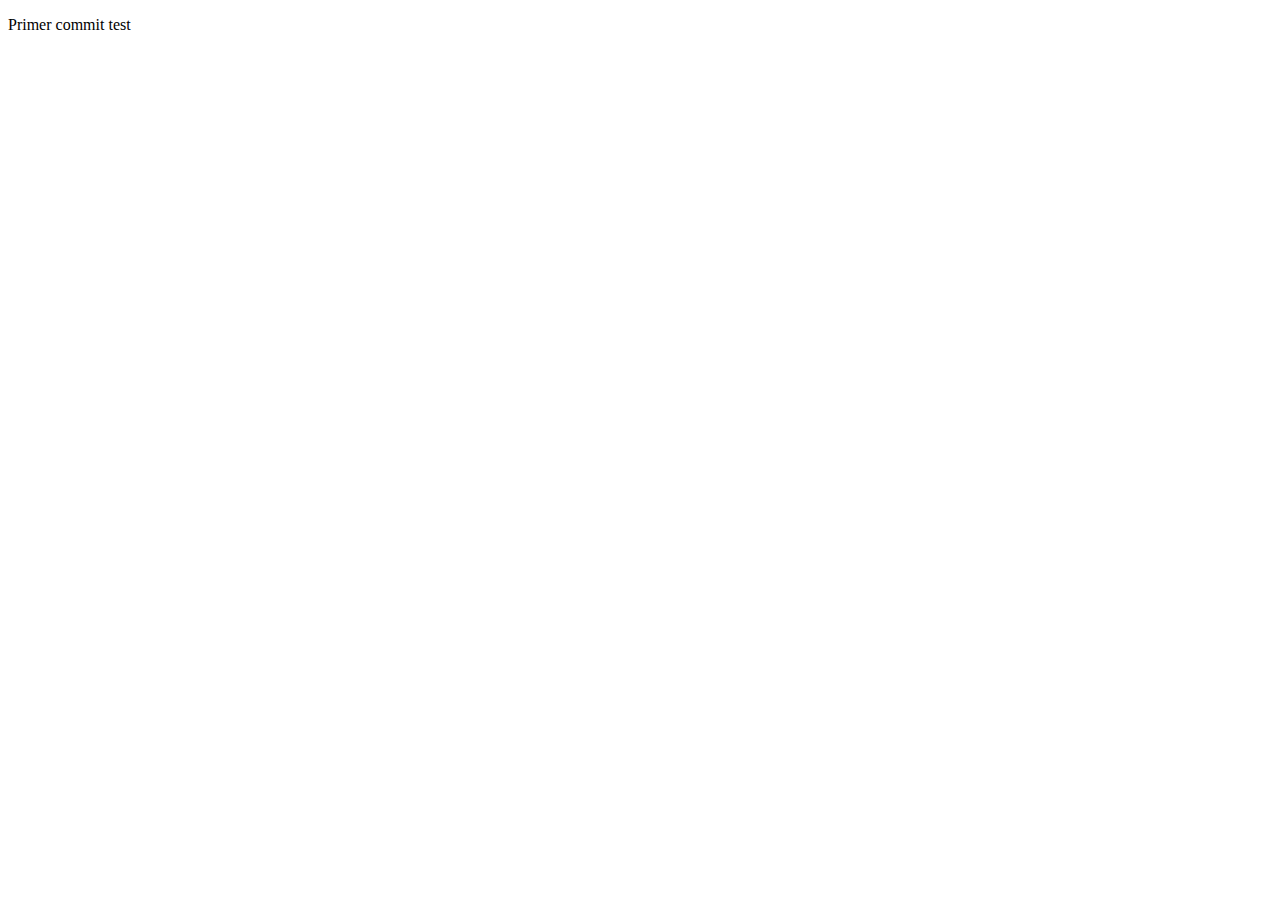
==== Ej_2/index.html @ d45714d8 "Primer commit test ej 2" ====
<!DOCTYPE html>
<html lang="en">
<head>
    <meta charset="UTF-8">
    <meta http-equiv="X-UA-Compatible" content="IE=edge">
    <meta name="viewport" content="width=device-width, initial-scale=1.0">
    <title>Segunda entrga</title>
</head>
<body>
    <p>Primer commit test</p>
</body>
</html>
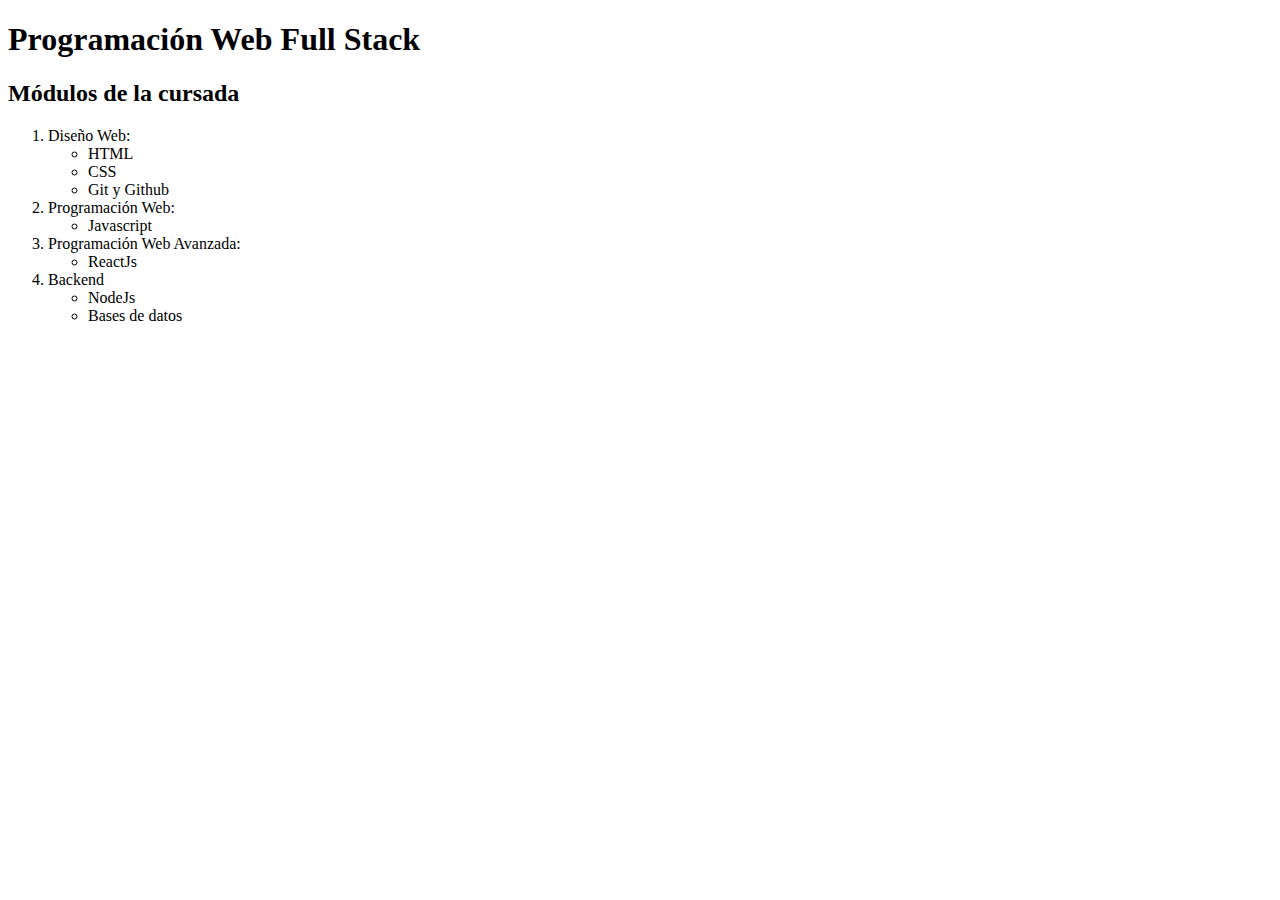
==== commit 181cc320: "added first module" ====
--- a/Ej_2/index.html
+++ b/Ej_2/index.html
@@ -4,9 +4,41 @@
     <meta charset="UTF-8">
     <meta http-equiv="X-UA-Compatible" content="IE=edge">
     <meta name="viewport" content="width=device-width, initial-scale=1.0">
-    <title>Segunda entrga</title>
+    <title>Segunda entrega</title>
 </head>
 <body>
-    <p>Primer commit test</p>
+    <header>
+        <div>
+            <h1>Programación Web Full Stack</h1>
+        </div>
+        <div>
+            <h2>Módulos de la cursada</h2>
+        </div>
+    </header>
+<section>
+    <div>
+        <ol>
+            <li>Diseño Web:</li>
+            <ul>
+                <li>HTML</li>
+                <li>CSS</li>
+                <li>Git y Github</li>
+            </ul>
+            <li>Programación Web:</li>
+            <ul>
+                <li>Javascript</li>
+            </ul>
+            <li>Programación Web Avanzada:</li>
+            <ul>
+                <li>ReactJs</li>
+            </ul>
+            <li>Backend</li>
+            <ul>
+                <li>NodeJs</li>
+                <li>Bases de datos</li>
+            </ul>
+        </ol>
+    </div>
+</section>
 </body>
 </html>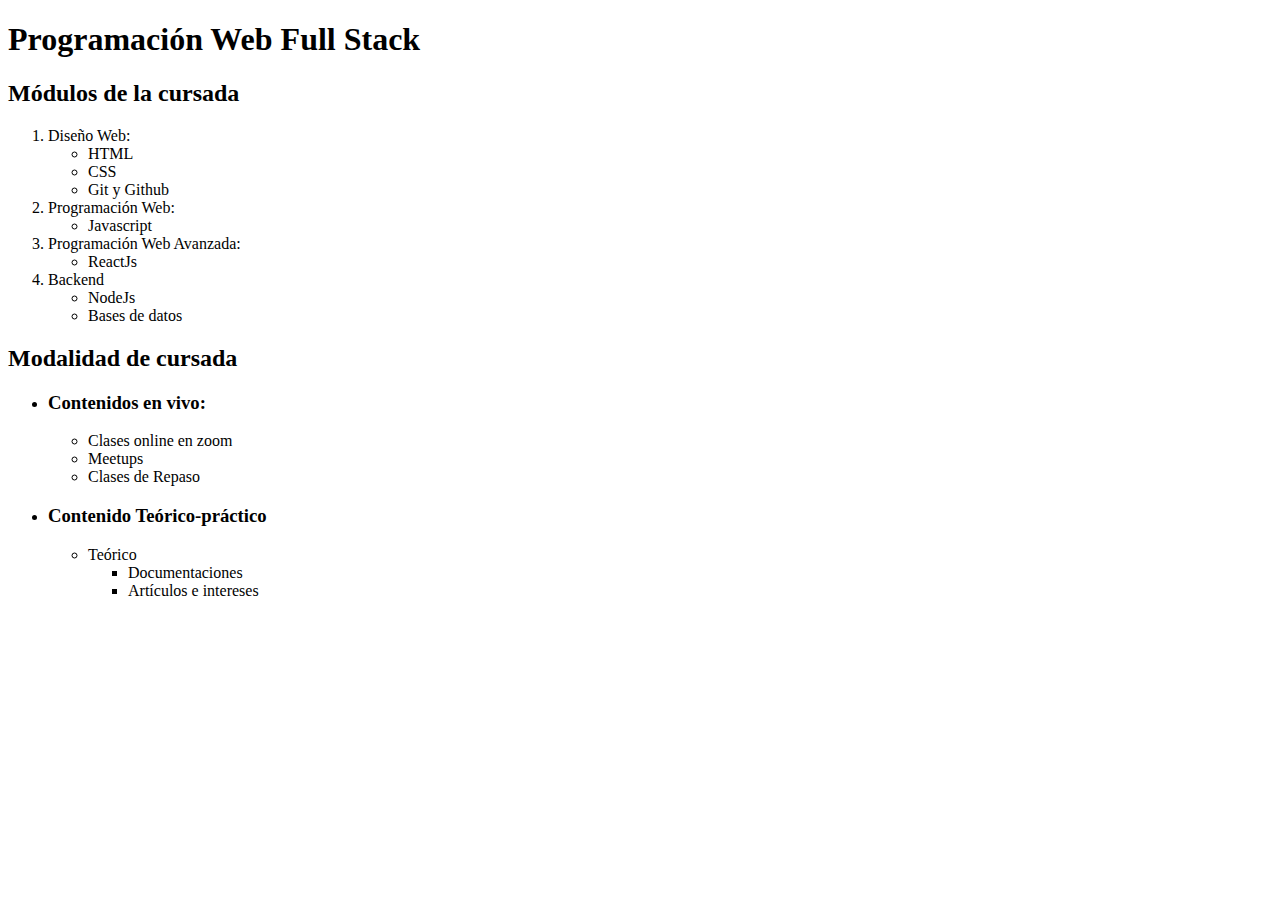
==== commit 57dc4222: "Added module of teoric content" ====
--- a/Ej_2/index.html
+++ b/Ej_2/index.html
@@ -24,15 +24,15 @@
                 <li>CSS</li>
                 <li>Git y Github</li>
             </ul>
-            <li>Programación Web:</li>
+                <li>Programación Web:</li>
             <ul>
                 <li>Javascript</li>
             </ul>
-            <li>Programación Web Avanzada:</li>
+                <li>Programación Web Avanzada:</li>
             <ul>
                 <li>ReactJs</li>
             </ul>
-            <li>Backend</li>
+                <li>Backend</li>
             <ul>
                 <li>NodeJs</li>
                 <li>Bases de datos</li>
@@ -40,5 +40,47 @@
         </ol>
     </div>
 </section>
+<section>
+    <div>
+        <h2>Modalidad de cursada</h2>    
+    </div>
+    <div>
+        <ul>
+            <li>
+                <h3>Contenidos en vivo:</h3>
+            </li>
+            <div>
+                <ul>
+                    <li>Clases online en zoom</li>
+                    <li>Meetups</li>
+                    <li>Clases de Repaso</li>
+                </ul>
+            </div>
+        </ul>
+    </div>
+</section>
+<section>    
+    <div>
+        <ul>
+            <li>
+                <h3>Contenido Teórico-práctico</h3>
+            </li>
+                <div>
+                    <ul>
+                        <div>
+                            <li>Teórico</li>
+                        </div>
+                        <div>
+                            <ul>
+                                <li>Documentaciones</li>
+                                <li>Artículos e intereses</li>
+                            </ul>
+                        </div>
+                    </ul>
+                </div>
+        </ul>
+    </div>
+
+</section>
 </body>
 </html>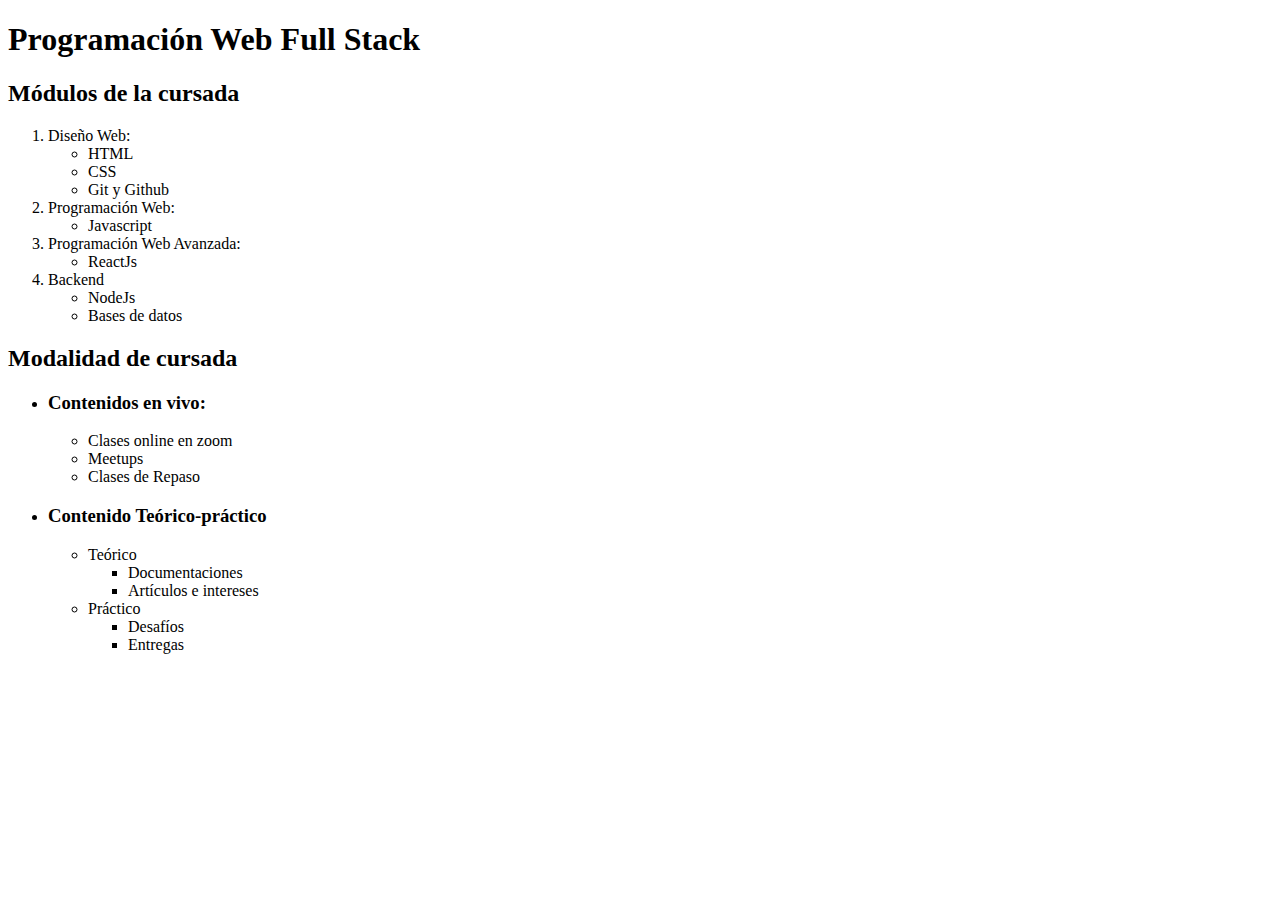
==== commit 945700d7: "Added challenges, final commit" ====
--- a/Ej_2/index.html
+++ b/Ej_2/index.html
@@ -76,11 +76,23 @@
                                 <li>Artículos e intereses</li>
                             </ul>
                         </div>
-                    </ul>
+                    </ul>                    
+                </div>
+                <div>
+                    <ul>
+                        <div>
+                            <li>Práctico</li>
+                        </div>
+                        <div>
+                            <ul>
+                                <li>Desafíos</li>
+                                <li>Entregas</li>
+                            </ul>
+                        </div>
+                    </ul>                    
                 </div>
         </ul>
     </div>
-
 </section>
 </body>
 </html>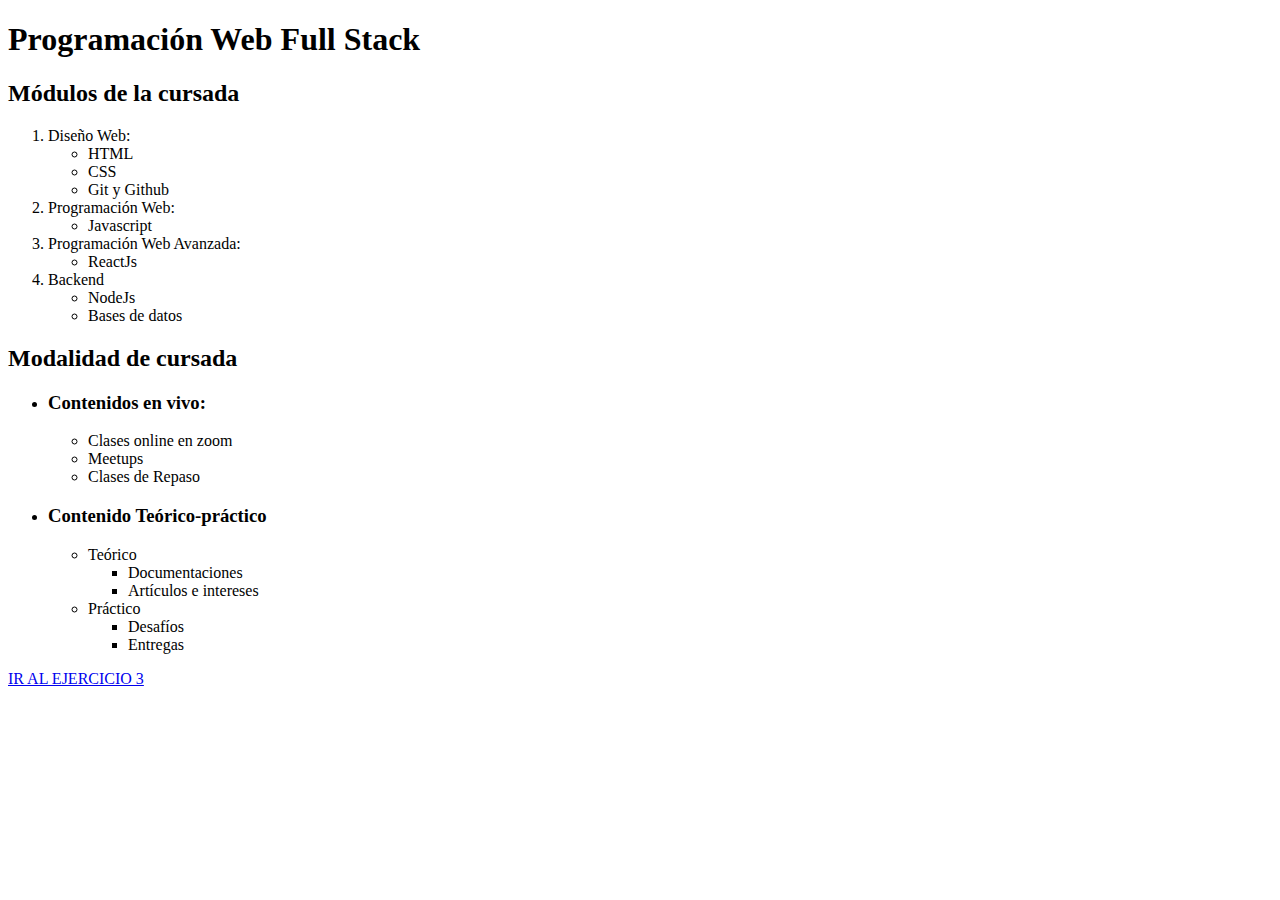
==== commit 9cada39f: "added link" ====
--- a/Ej_2/index.html
+++ b/Ej_2/index.html
@@ -94,5 +94,8 @@
         </ul>
     </div>
 </section>
+<footer>
+    <a href="#">IR AL EJERCICIO 3</a>
+</footer>
 </body>
 </html>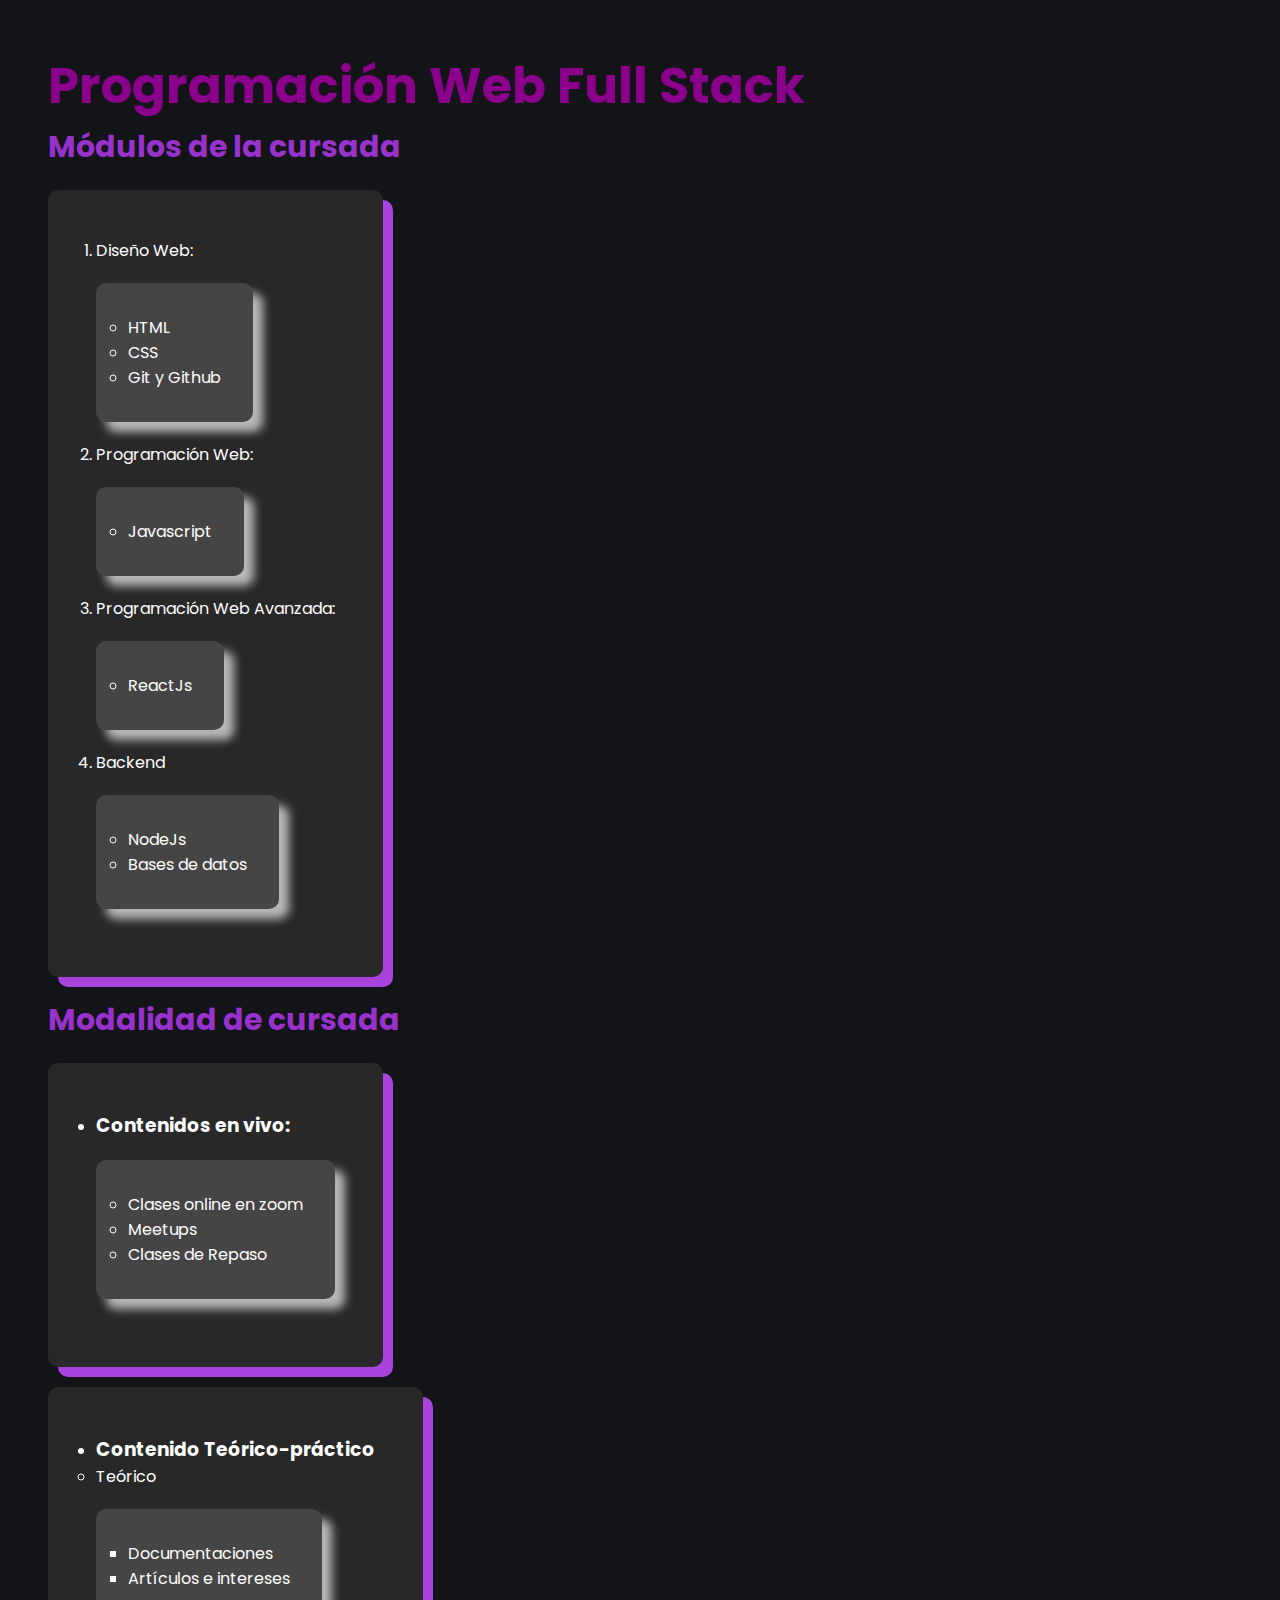
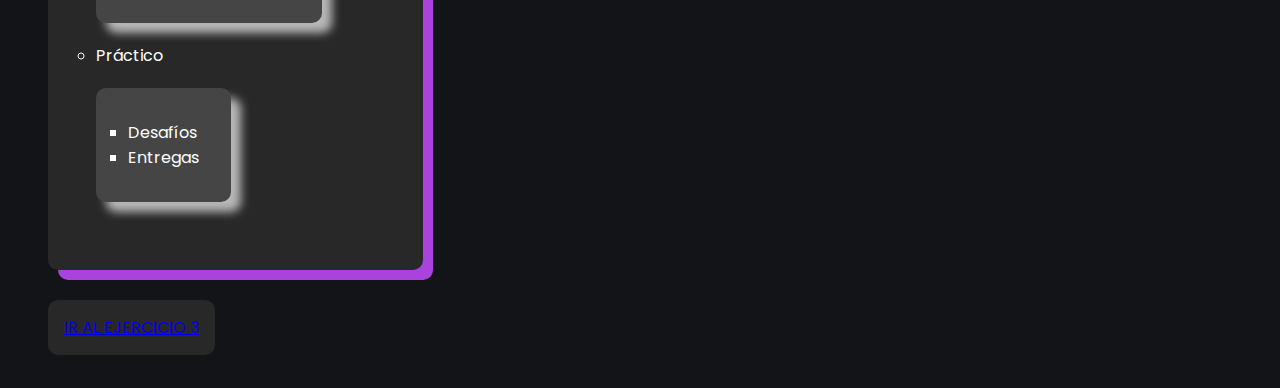
==== commit d2153663: "added styles to every index" ====
--- a/Ej_2/index.html
+++ b/Ej_2/index.html
@@ -5,35 +5,37 @@
     <meta http-equiv="X-UA-Compatible" content="IE=edge">
     <meta name="viewport" content="width=device-width, initial-scale=1.0">
     <title>Segunda entrega</title>
+    <link rel="stylesheet" href="../base.css">
+    <link rel="stylesheet" href="../styles.css"> 
 </head>
 <body>
     <header>
-        <div>
+        <div class="title">
             <h1>Programación Web Full Stack</h1>
         </div>
-        <div>
+        <div class="subtitle">
             <h2>Módulos de la cursada</h2>
         </div>
     </header>
 <section>
-    <div>
+    <div class="container">
         <ol>
             <li>Diseño Web:</li>
-            <ul>
+            <ul class="ul-container">
                 <li>HTML</li>
                 <li>CSS</li>
                 <li>Git y Github</li>
             </ul>
                 <li>Programación Web:</li>
-            <ul>
+            <ul class="ul-container">
                 <li>Javascript</li>
             </ul>
                 <li>Programación Web Avanzada:</li>
-            <ul>
+            <ul class="ul-container">
                 <li>ReactJs</li>
             </ul>
                 <li>Backend</li>
-            <ul>
+            <ul class="ul-container">
                 <li>NodeJs</li>
                 <li>Bases de datos</li>
             </ul>
@@ -41,16 +43,16 @@
     </div>
 </section>
 <section>
-    <div>
+    <div class="subtitle">
         <h2>Modalidad de cursada</h2>    
     </div>
-    <div>
+    <div class="container">
         <ul>
             <li>
                 <h3>Contenidos en vivo:</h3>
             </li>
             <div>
-                <ul>
+                <ul class="ul-container">
                     <li>Clases online en zoom</li>
                     <li>Meetups</li>
                     <li>Clases de Repaso</li>
@@ -60,7 +62,7 @@
     </div>
 </section>
 <section>    
-    <div>
+    <div class="container">
         <ul>
             <li>
                 <h3>Contenido Teórico-práctico</h3>
@@ -71,7 +73,7 @@
                             <li>Teórico</li>
                         </div>
                         <div>
-                            <ul>
+                            <ul class="ul-container">
                                 <li>Documentaciones</li>
                                 <li>Artículos e intereses</li>
                             </ul>
@@ -84,7 +86,7 @@
                             <li>Práctico</li>
                         </div>
                         <div>
-                            <ul>
+                            <ul class="ul-container">
                                 <li>Desafíos</li>
                                 <li>Entregas</li>
                             </ul>
@@ -94,8 +96,9 @@
         </ul>
     </div>
 </section>
+<br>
 <footer>
-    <a href="#">IR AL EJERCICIO 3</a>
+    <a href="../Ej_3/index.html" class="back-button">IR AL EJERCICIO 3</a>
 </footer>
 </body>
 </html>--- a/base.css
+++ b/base.css
@@ -0,0 +1,21 @@
+/* Importar la fuente XXXXX de google fonts, luego se debe colocar la fuente en la sección que querramos con font-family (ver linea 13) */
+@import url("https://fonts.googleapis.com/css2?family=Poppins:ital,wght@0,100;0,200;0,300;0,400;0,500;0,600;0,700;0,800;0,900;1,100;1,200;1,300;1,400;1,500;1,600;1,700;1,800;1,900&display=swap");
+/*Resetear los estilos por defecto de los navegadores */
+* {
+    margin: 0;
+    padding: 0;
+    box-sizing: border-box;
+}
+/*Fondo general de la página, color de letra general, fuente general y padding en los costados para que no quede pegado al borde*/
+body {
+    background: #131418;
+    color: white;
+    font-family: "Poppins", sans-serif;
+    padding: 3rem;
+    max-width: 1000px;
+}
+hr{
+    border: 2px solid #4b0d68;
+  background-color: #621de1;
+  max-width: 950px;
+}--- a/styles.css
+++ b/styles.css
@@ -0,0 +1,58 @@
+.title{
+    color:darkmagenta;
+    font-size: 25px;
+    font-weight: bold;
+}
+
+
+.subtitle {
+    color:darkorchid;
+    font-size: 20px;
+    font-weight: 800;
+}
+.container {
+    background-color: #282828;
+    border-radius: 10px;
+    padding: 3rem;
+    margin: 20px 0;
+    width: fit-content;
+    box-shadow: 10px 10px rgb(170, 67, 221);
+}
+
+.ul-container {
+    background-color: #464545;
+    border-radius: 10px;
+    padding: 2rem;
+    margin: 20px 0;
+    width: fit-content;
+    box-shadow: 10px 10px 10px#b8b8b8;    
+}
+.container-form {
+    background-color: #282828;
+    border-radius: 10px;
+    padding: 3rem;
+    margin: 20px 0;
+    width: fit-content;
+    box-shadow: 10px 10px 5px 5px rgb(170, 67, 221);
+}
+.back-button{
+    background-color: #282828;
+    border-radius: 10px;
+    padding: 1rem;
+    margin: 20px 0;
+    width: fit-content;
+}
+.submit-button{
+    background-color: #282828;
+    border-radius: 10px;
+    padding: 1rem;
+    margin: 20px 0;
+    width: fit-content;
+}
+.containerfull{
+    background-color: #1b1b1b;
+    border-radius: 10px;
+    padding: 2rem;
+    margin: 20px 0;
+    width: fit-content;
+}